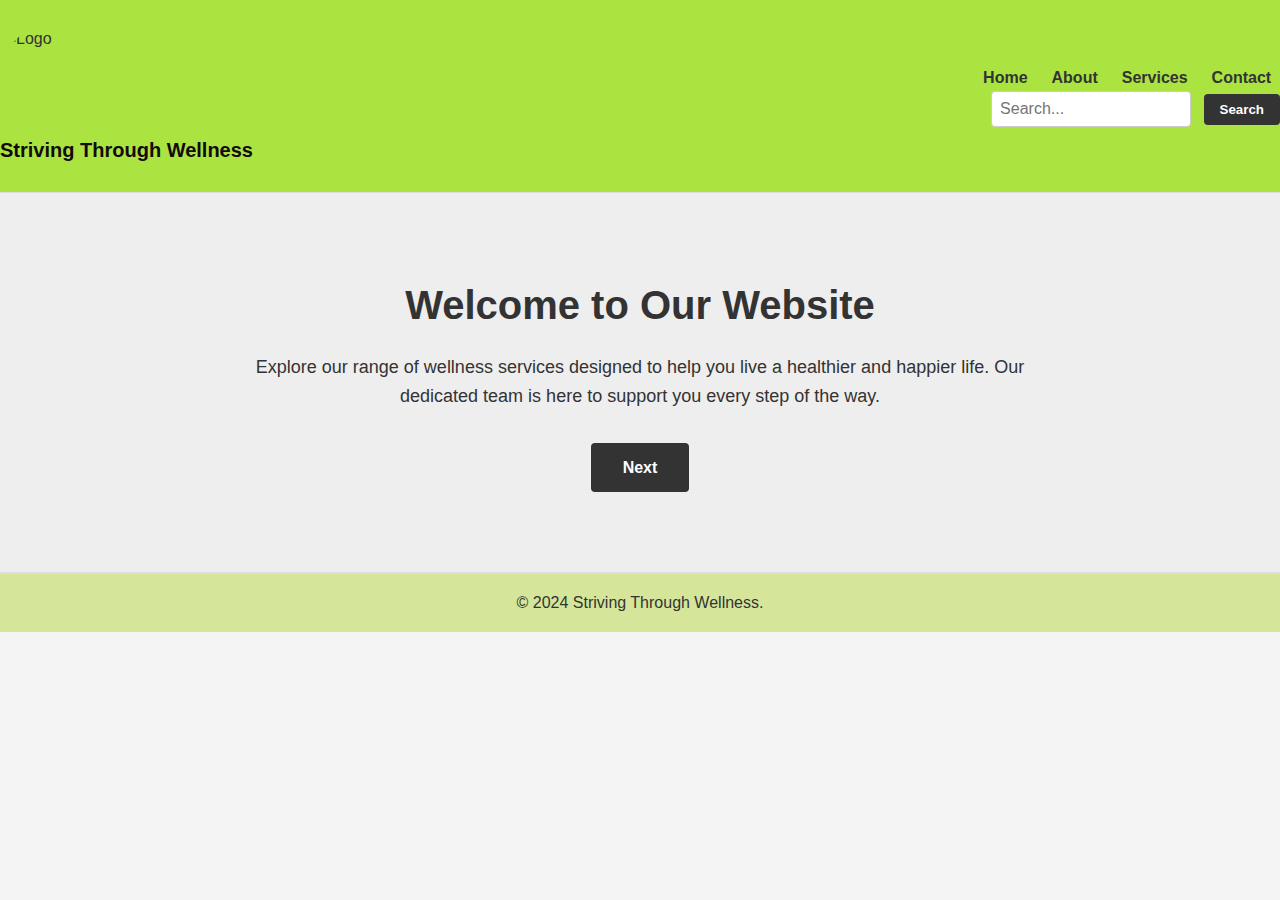
==== Group 4/index.html @ aed7c530 "Add files via upload" ====
<!DOCTYPE html>
<html lang="en">
<head>
    <meta charset="UTF-8">
    <meta name="viewport" content="width=device-width, initial-scale=1.0">
    <title>Striving Through Wellness</title>
    <style>
        /* Basic reset */
        * {
            margin: 0;
            padding: 0;
            box-sizing: border-box;
        }

        body {
            font-family: Arial, sans-serif;
            color: #333;
            line-height: 1.6;
            background-color: #f4f4f4; /* Light background for the whole page */
        }

        header {
            background: #abe441;
            padding: 1rem 0; /* Added padding for better spacing */
            border-bottom: 1px solid #ddd;
        }

        .container {
            width: 100%;
            margin: 10px auto;
            max-width: 1800px; 
            display: flex;
            align-items: center;
            justify-content: space-between; /* Space between logo, nav, and search */
        }

        .logo-wrapper {
            display: flex;
            flex-direction: column;
            align-items: flex-start;
        }

        .logo-wrapper img {
            width: 100px; /* Slightly smaller logo */
            height: 100px; /* Maintain circular aspect */
            border-radius: 50%;
            object-fit: cover;
        }

        .logo-wrapper h1 {
            font-size: 1.25rem;
            color: #130b0b;
            margin-top: 0.5rem;
        }

        nav ul {
            list-style: none;
            display: flex;
            margin-left: auto;
            align-items: center;
        }

        nav ul li {
            margin-left: 1.5rem;
        }

        nav ul li a {
            text-decoration: none;
            color: #333;
            font-weight: bold;
            transition: color 0.3s ease; /* Smooth color transition */
        }

        nav ul li a:hover {
            color: #555; /* Hover color for links */
        }

        .search-wrapper {
            margin-left: 2rem; /* Space between nav and search bar */
        }

        .search-wrapper input[type="text"] {
            padding: 0.5rem;
            font-size: 1rem;
            border: 1px solid #ccc;
            border-radius: 4px;
            width: 200px; /* Adjust width as needed */
            transition: width 0.3s ease; /* Smooth width transition */
        }

        .search-wrapper input[type="text"]:focus {
            width: 250px; /* Expand width on focus */
            outline: none;
            border-color: #abe441; /* Highlight border color */
        }

        .search-wrapper button {
            padding: 0.5rem 1rem;
            background: #333;
            color: #fff;
            border: none;
            border-radius: 4px;
            font-weight: bold;
            cursor: pointer;
            margin-left: 0.5rem;
        }

        .search-wrapper button:hover {
            background: #555;
        }

        .hero {
            background: #eee;
            color: #333;
            text-align: center;
            padding: 5rem 2rem; /* Increased padding for more prominence */
            border-bottom: 1px solid #ddd; /* Added border for separation */
        }

        .hero-content h2 {
            font-size: 2.5rem; /* Larger heading */
            margin-bottom: 1rem;
        }

        .hero-content p {
            font-size: 1.125rem; /* Slightly larger paragraph text */
            margin-bottom: 2rem;
            max-width: 800px; /* Constrain width for readability */
            margin-left: auto;
            margin-right: auto;
        }

        .cta-button {
            display: inline-block;
            padding: 0.75rem 2rem; /* Increased padding for button */
            background: #333;
            color: #fff;
            text-decoration: none;
            border-radius: 4px;
            font-weight: bold;
            transition: background 0.3s ease; /* Smooth background transition */
        }

        .cta-button:hover {
            background: #555;
        }

        footer {
            background: #d5e69a;
            color: #333;
            text-align: center;
            padding: 1rem 2rem; /* Increased padding for footer */
            border-top: 1px solid #ddd;
        }

        footer p {
            margin-bottom: 0;
        }

        /* Responsive styles */
        @media (max-width: 768px) {
            .container {
                flex-direction: column;
                align-items: center;
            }

            nav ul {
                flex-direction: column;
                margin-left: 0;
                padding-top: 1rem;
            }

            nav ul li {
                margin: 0.5rem 0;
            }

            .search-wrapper {
                margin-left: 0;
                margin-top: 1rem;
            }

            .hero-content {
                padding: 3rem 1rem; /* Adjust padding for smaller screens */
            }

            .hero-content h2 {
                font-size: 2rem;
            }

            .hero-content p {
                font-size: 1rem;
            }
        }
        nav ul {
            list-style: none;
            display: flex;
            margin-left: auto; /* Push navigation to the right */
        }

        nav ul li {
            margin-left: 1.5rem;
        }

        nav ul li a {
            text-decoration: none;
            color: #333;
            font-weight: bold;
            position: relative; /* To position the pseudo-element */
            padding-bottom: 0.5rem;
            transition: color 0.3s ease, transform 0.3s ease;
        }

        nav ul li a::after {
            content: "";
            position: absolute;
            left: 0;
            bottom: 0;
            width: 100%;
            height: 2px;
            background: #abe441; /* Green underline */
            transform: scaleX(0);
            transition: transform 0.3s ease;
            transform-origin: bottom right;
        }

        nav ul li a:hover::after {
            transform: scaleX(1);
            transform-origin: bottom left;
        }

        nav ul li a:hover {
            color: #abe441; /* Change text color on hover */
            transform: translateY(-3px); /* Slightly raise the text on hover */
        }
    </style>
</head>
<body>
    <header>
        <div class="container">
            <div class="logo-wrapper">
                <img src="https://scontent.fmnl34-1.fna.fbcdn.net/v/t1.15752-9/456514333_1226619898763255_8788440838344330251_n.jpg?_nc_cat=103&ccb=1-7&_nc_sid=9f807c&_nc_eui2=AeFqS4i-mvmjrWLrJdGM0gIXIVe4uWZSGfohV7i5ZlIZ-qVw4EOr12CCPuQLMUgW5a5Wlubi53Q7g7M8tBgNwiiN&_nc_ohc=qquybV1VspcQ7kNvgENLm20&_nc_ht=scontent.fmnl34-1.fna&oh=03_Q7cD1QFZrYqNe0z2eiHjSnvJ51EhNge495DGnk_Rd0KbdGJfsA&oe=67032177" alt="Logo">
                <h1>Striving Through Wellness</h1>
            </div>
            <nav>
                <ul class="nav-links">
                    <li><a href="#">Home</a></li>
                    <li><a href="#">About</a></li>
                    <li><a href="#">Services</a></li>
                    <li><a href="#">Contact</a></li>
                </ul>
                <div class="search-wrapper">
                    <input type="text" placeholder="Search...">
                    <button type="button">Search</button>
                </div>
            </nav>
        </div>
    </header>

    <section class="hero">
        <div class="hero-content">
            <h2>Welcome to Our Website</h2>
            <p>Explore our range of wellness services designed to help you live a healthier and happier life. Our dedicated team is here to support you every step of the way.</p>
            <a href="#services" class="cta-button">Next</a>
        </div>
    </section>

    <footer>
        <p>&copy; 2024 Striving Through Wellness.</p>
    </footer>
</body>
</html>
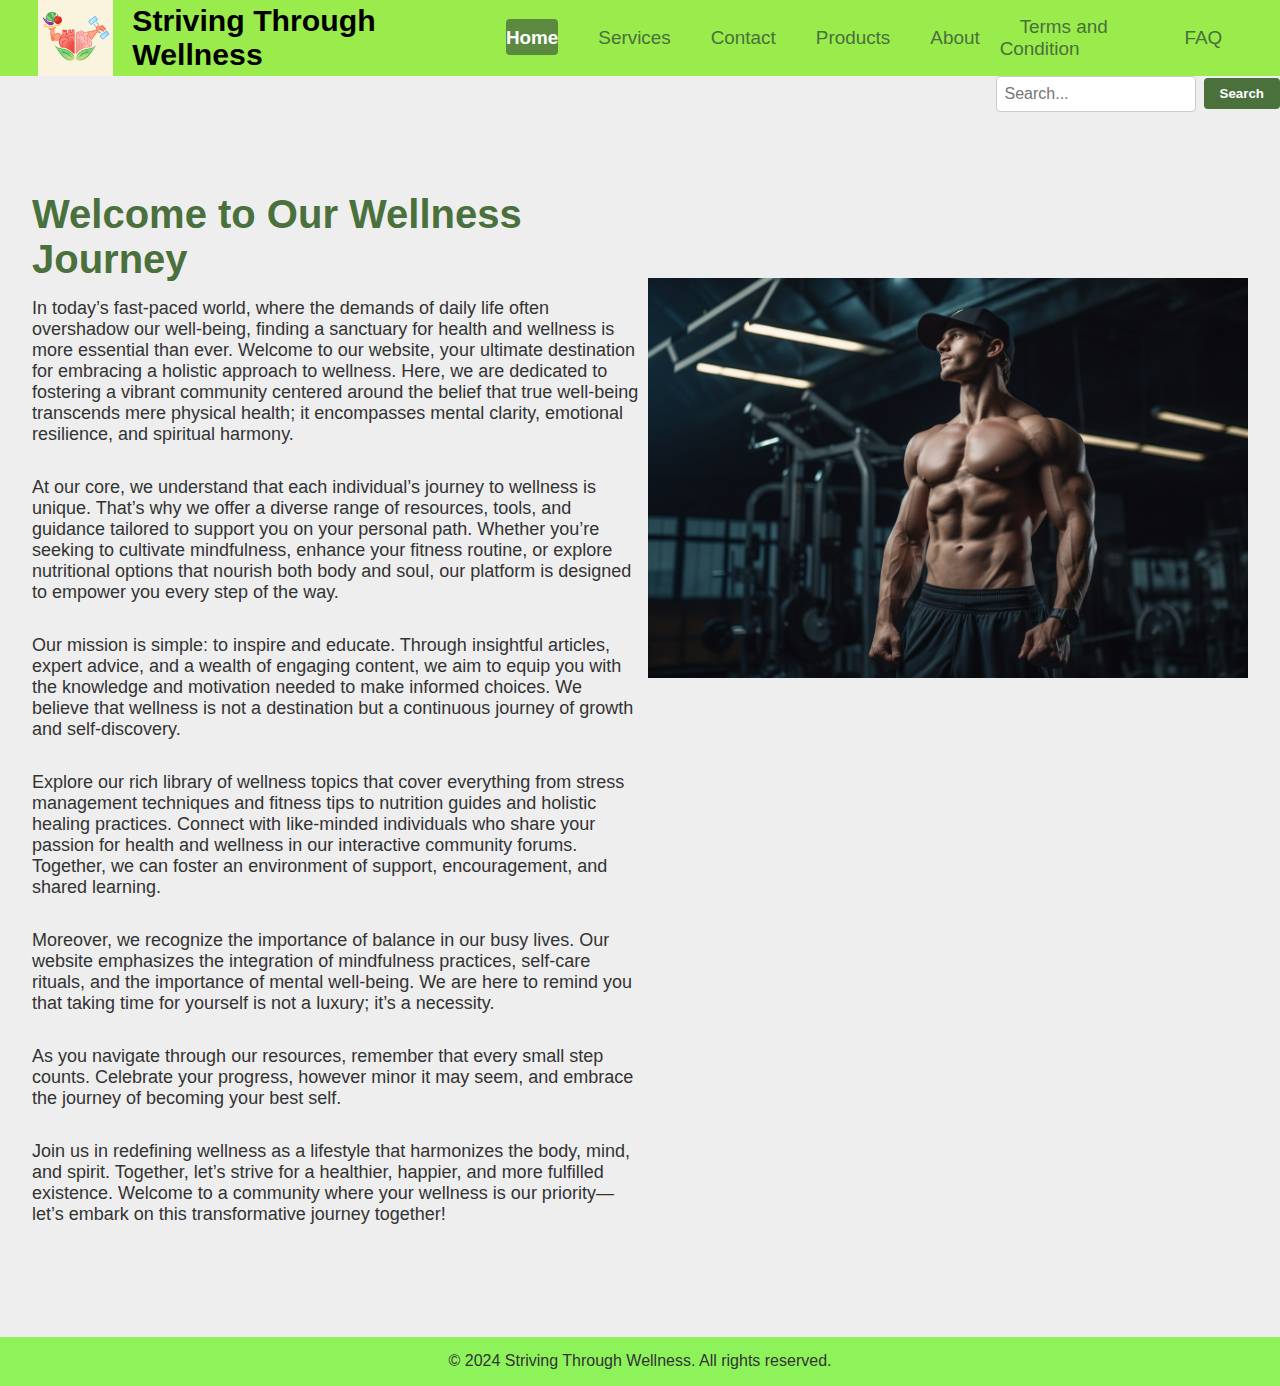
==== commit 52319dcc: "Add files via upload" ====
--- a/Group 4/index.html
+++ b/Group 4/index.html
@@ -4,268 +4,81 @@
     <meta charset="UTF-8">
     <meta name="viewport" content="width=device-width, initial-scale=1.0">
     <title>Striving Through Wellness</title>
-    <style>
-        /* Basic reset */
-        * {
-            margin: 0;
-            padding: 0;
-            box-sizing: border-box;
-        }
-
-        body {
-            font-family: Arial, sans-serif;
-            color: #333;
-            line-height: 1.6;
-            background-color: #f4f4f4; /* Light background for the whole page */
-        }
-
-        header {
-            background: #abe441;
-            padding: 1rem 0; /* Added padding for better spacing */
-            border-bottom: 1px solid #ddd;
-        }
-
-        .container {
-            width: 100%;
-            margin: 10px auto;
-            max-width: 1800px; 
-            display: flex;
-            align-items: center;
-            justify-content: space-between; /* Space between logo, nav, and search */
-        }
-
-        .logo-wrapper {
-            display: flex;
-            flex-direction: column;
-            align-items: flex-start;
-        }
-
-        .logo-wrapper img {
-            width: 100px; /* Slightly smaller logo */
-            height: 100px; /* Maintain circular aspect */
-            border-radius: 50%;
-            object-fit: cover;
-        }
-
-        .logo-wrapper h1 {
-            font-size: 1.25rem;
-            color: #130b0b;
-            margin-top: 0.5rem;
-        }
-
-        nav ul {
-            list-style: none;
-            display: flex;
-            margin-left: auto;
-            align-items: center;
-        }
-
-        nav ul li {
-            margin-left: 1.5rem;
-        }
-
-        nav ul li a {
-            text-decoration: none;
-            color: #333;
-            font-weight: bold;
-            transition: color 0.3s ease; /* Smooth color transition */
-        }
-
-        nav ul li a:hover {
-            color: #555; /* Hover color for links */
-        }
-
-        .search-wrapper {
-            margin-left: 2rem; /* Space between nav and search bar */
-        }
-
-        .search-wrapper input[type="text"] {
-            padding: 0.5rem;
-            font-size: 1rem;
-            border: 1px solid #ccc;
-            border-radius: 4px;
-            width: 200px; /* Adjust width as needed */
-            transition: width 0.3s ease; /* Smooth width transition */
-        }
-
-        .search-wrapper input[type="text"]:focus {
-            width: 250px; /* Expand width on focus */
-            outline: none;
-            border-color: #abe441; /* Highlight border color */
-        }
-
-        .search-wrapper button {
-            padding: 0.5rem 1rem;
-            background: #333;
-            color: #fff;
-            border: none;
-            border-radius: 4px;
-            font-weight: bold;
-            cursor: pointer;
-            margin-left: 0.5rem;
-        }
-
-        .search-wrapper button:hover {
-            background: #555;
-        }
-
-        .hero {
-            background: #eee;
-            color: #333;
-            text-align: center;
-            padding: 5rem 2rem; /* Increased padding for more prominence */
-            border-bottom: 1px solid #ddd; /* Added border for separation */
-        }
-
-        .hero-content h2 {
-            font-size: 2.5rem; /* Larger heading */
-            margin-bottom: 1rem;
-        }
-
-        .hero-content p {
-            font-size: 1.125rem; /* Slightly larger paragraph text */
-            margin-bottom: 2rem;
-            max-width: 800px; /* Constrain width for readability */
-            margin-left: auto;
-            margin-right: auto;
-        }
-
-        .cta-button {
-            display: inline-block;
-            padding: 0.75rem 2rem; /* Increased padding for button */
-            background: #333;
-            color: #fff;
-            text-decoration: none;
-            border-radius: 4px;
-            font-weight: bold;
-            transition: background 0.3s ease; /* Smooth background transition */
-        }
-
-        .cta-button:hover {
-            background: #555;
-        }
-
-        footer {
-            background: #d5e69a;
-            color: #333;
-            text-align: center;
-            padding: 1rem 2rem; /* Increased padding for footer */
-            border-top: 1px solid #ddd;
-        }
-
-        footer p {
-            margin-bottom: 0;
-        }
-
-        /* Responsive styles */
-        @media (max-width: 768px) {
-            .container {
-                flex-direction: column;
-                align-items: center;
-            }
-
-            nav ul {
-                flex-direction: column;
-                margin-left: 0;
-                padding-top: 1rem;
-            }
-
-            nav ul li {
-                margin: 0.5rem 0;
-            }
-
-            .search-wrapper {
-                margin-left: 0;
-                margin-top: 1rem;
-            }
-
-            .hero-content {
-                padding: 3rem 1rem; /* Adjust padding for smaller screens */
-            }
-
-            .hero-content h2 {
-                font-size: 2rem;
-            }
-
-            .hero-content p {
-                font-size: 1rem;
-            }
-        }
-        nav ul {
-            list-style: none;
-            display: flex;
-            margin-left: auto; /* Push navigation to the right */
-        }
-
-        nav ul li {
-            margin-left: 1.5rem;
-        }
-
-        nav ul li a {
-            text-decoration: none;
-            color: #333;
-            font-weight: bold;
-            position: relative; /* To position the pseudo-element */
-            padding-bottom: 0.5rem;
-            transition: color 0.3s ease, transform 0.3s ease;
-        }
-
-        nav ul li a::after {
-            content: "";
-            position: absolute;
-            left: 0;
-            bottom: 0;
-            width: 100%;
-            height: 2px;
-            background: #abe441; /* Green underline */
-            transform: scaleX(0);
-            transition: transform 0.3s ease;
-            transform-origin: bottom right;
-        }
-
-        nav ul li a:hover::after {
-            transform: scaleX(1);
-            transform-origin: bottom left;
-        }
-
-        nav ul li a:hover {
-            color: #abe441; /* Change text color on hover */
-            transform: translateY(-3px); /* Slightly raise the text on hover */
-        }
-    </style>
+    <link rel="stylesheet" href="style.css">
+    <link rel="stylesheet" href="https://cdnjs.cloudflare.com/ajax/libs/animate.css/4.1.1/animate.min.css"/>
 </head>
 <body>
     <header>
         <div class="container">
             <div class="logo-wrapper">
-                <img src="https://scontent.fmnl34-1.fna.fbcdn.net/v/t1.15752-9/456514333_1226619898763255_8788440838344330251_n.jpg?_nc_cat=103&ccb=1-7&_nc_sid=9f807c&_nc_eui2=AeFqS4i-mvmjrWLrJdGM0gIXIVe4uWZSGfohV7i5ZlIZ-qVw4EOr12CCPuQLMUgW5a5Wlubi53Q7g7M8tBgNwiiN&_nc_ohc=qquybV1VspcQ7kNvgENLm20&_nc_ht=scontent.fmnl34-1.fna&oh=03_Q7cD1QFZrYqNe0z2eiHjSnvJ51EhNge495DGnk_Rd0KbdGJfsA&oe=67032177" alt="Logo">
-                <h1>Striving Through Wellness</h1>
+                <img src="LOGOG4.jpg" alt="Logo" class="header-logo">
+                <h1 class="STW">Striving Through Wellness</h1>
             </div>
-            <nav>
+            <nav class="nav-container">
                 <ul class="nav-links">
-                    <li><a href="#">Home</a></li>
-                    <li><a href="#">About</a></li>
-                    <li><a href="#">Services</a></li>
-                    <li><a href="#">Contact</a></li>
+                    <li><a href="index.html" class="active">Home</a></li>
+                    <li><a href="service.html">Services</a></li>
+                    <li><a href="contacts.html">Contact</a></li>
+                    <li><a href="products.html">Products</a></li>
+                    <li><a href="about.html">About</a></li>
+                    <li><a href="termsandcondition.html">Terms and Condition</a></li>
+                    <li><a href="FAQ.html">FAQ</a></li>
                 </ul>
-                <div class="search-wrapper">
-                    <input type="text" placeholder="Search...">
-                    <button type="button">Search</button>
-                </div>
             </nav>
         </div>
     </header>
 
-    <section class="hero">
-        <div class="hero-content">
-            <h2>Welcome to Our Website</h2>
-            <p>Explore our range of wellness services designed to help you live a healthier and happier life. Our dedicated team is here to support you every step of the way.</p>
-            <a href="#services" class="cta-button">Next</a>
+    <div class="search-bar">
+        <input type="text" placeholder="Search...">
+        <button type="button">Search</button>
+    </div>
+
+    <section class="body">
+        <div class="body-content">
+            <h2 class="animate__animated">Welcome to Our Wellness Journey</h2>
+            <p class="animate__animated">In today’s fast-paced world, where the demands of daily life often overshadow our well-being, finding a sanctuary for health and wellness is more essential than ever. Welcome to our website, your ultimate destination for embracing a holistic approach to wellness. Here, we are dedicated to fostering a vibrant community centered around the belief that true well-being transcends mere physical health; it encompasses mental clarity, emotional resilience, and spiritual harmony.</p>
+
+            <p class="animate__animated">At our core, we understand that each individual’s journey to wellness is unique. That’s why we offer a diverse range of resources, tools, and guidance tailored to support you on your personal path. Whether you’re seeking to cultivate mindfulness, enhance your fitness routine, or explore nutritional options that nourish both body and soul, our platform is designed to empower you every step of the way.</p>
+        
+            <p class="animate__animated">Our mission is simple: to inspire and educate. Through insightful articles, expert advice, and a wealth of engaging content, we aim to equip you with the knowledge and motivation needed to make informed choices. We believe that wellness is not a destination but a continuous journey of growth and self-discovery.</p>
+        
+            <p class="animate__animated">Explore our rich library of wellness topics that cover everything from stress management techniques and fitness tips to nutrition guides and holistic healing practices. Connect with like-minded individuals who share your passion for health and wellness in our interactive community forums. Together, we can foster an environment of support, encouragement, and shared learning.</p>
+        
+            <p class="animate__animated">Moreover, we recognize the importance of balance in our busy lives. Our website emphasizes the integration of mindfulness practices, self-care rituals, and the importance of mental well-being. We are here to remind you that taking time for yourself is not a luxury; it’s a necessity.</p>
+        
+            <p class="animate__animated">As you navigate through our resources, remember that every small step counts. Celebrate your progress, however minor it may seem, and embrace the journey of becoming your best self.</p>
+        
+            <p class="animate__animated">Join us in redefining wellness as a lifestyle that harmonizes the body, mind, and spirit. Together, let’s strive for a healthier, happier, and more fulfilled existence. Welcome to a community where your wellness is our priority—let’s embark on this transformative journey together!</p>
         </div>
+        <img src="GYM.png" alt="Gym Image" class="body-image">
     </section>
 
     <footer>
-        <p>&copy; 2024 Striving Through Wellness.</p>
+        <p>&copy; 2024 Striving Through Wellness. All rights reserved.</p>
     </footer>
+
+    <script>
+        document.addEventListener('DOMContentLoaded', function () {
+            const sections = document.querySelectorAll('.body-content p, .body-content h2');
+            const options = {
+                root: null,
+                rootMargin: '0px',
+                threshold: 0.1
+            };
+
+            const observer = new IntersectionObserver((entries) => {
+                entries.forEach(entry => {
+                    if (entry.isIntersecting) {
+                        entry.target.classList.add('animate__fadeInUp');
+                        observer.unobserve(entry.target);
+                    }
+                });
+            }, options);
+
+            sections.forEach(section => {
+                observer.observe(section);
+            });
+        });
+    </script>
 </body>
-</html>+</html>
--- a/Group 4/style.css
+++ b/Group 4/style.css
@@ -0,0 +1,195 @@
+* {
+    padding: 0;
+    margin: 0;
+    box-sizing: border-box;
+}
+
+body {
+    font-family: 'Trebuchet MS', sans-serif;
+    background-color: #000000; 
+    color: #99ec4c;
+}
+
+header {
+    width: 100%;
+    height: 2cm; 
+    background-color: #99ec4c;
+    position: sticky;
+    top: 0;
+    z-index: 100;
+}
+
+.container {
+    display: flex;
+    align-items: center;
+    justify-content: space-between;
+    max-width: 1500px;
+    margin: 0 auto;
+    padding: 0 1cm;
+}
+
+.logo-wrapper {
+    display: flex;
+    align-items: center;
+}
+
+.header-logo {
+    height: 2cm; 
+    margin-right: .5cm; 
+}
+
+.STW {
+    color: #000000; 
+    font-size: .8cm; 
+    font-weight: bold;
+}
+
+.nav-container {
+    margin-left: auto; 
+}
+
+.nav-links {
+    display: flex;
+    align-items: center; 
+}
+
+.nav-links a {
+    font-size: .5cm; 
+    color: #4a703c; 
+    margin: 0 20px;
+    text-decoration: none;
+    padding: .2cm 0; 
+    transition: color 0.3s, transform 0.3s ease, background-color 0.3s, box-shadow 0.3s;
+}
+
+.nav-links a:hover {
+    color: #ffffff; 
+    background-color: rgba(74, 112, 60, 0.7); 
+    border-radius: 4px; 
+    box-shadow: 0 4px 12px rgba(0, 0, 0, 0.4); 
+    transform: translateY(-2px);
+}
+.nav-links a.active {
+    color: #ffffff; 
+    font-weight: bold;
+    background-color: rgba(74, 112, 60, 0.8); 
+    border-radius: 4px; 
+}
+
+.search-bar {
+    display: flex;
+    align-items: center; 
+    background-color: #eee;
+    justify-content: right;
+}
+
+.search-bar input[type="text"] {
+    padding: 0.5rem;
+    font-size: 1rem;
+    border: 1px solid #ccc;
+    border-radius: 4px;
+    width: 200px;
+    transition: width 0.3s ease; 
+}
+
+.search-bar input[type="text"]:focus {
+    width: 250px; 
+    outline: none;
+    border-color: #4a703c; 
+}
+
+.search-bar button {
+    padding: 0.5rem 1rem;
+    background: #4a703c; 
+    color: #ffffff; 
+    border: none;
+    border-radius: 4px;
+    font-weight: bold;
+    cursor: pointer;
+    margin-left: 0.5rem;
+    transition: background 0.3s ease;
+}
+
+.search-bar button:hover {
+    background: #6bbf7b; 
+}
+
+.body {
+    display: flex;
+    justify-content: space-between;
+    align-items: center; 
+    padding: 5rem 2rem; 
+    background: #eee;
+    color: #333;
+}
+
+.body-content {
+    max-width: 50%;
+}
+
+.body-content h2 {
+    font-size: 2.5rem; 
+    margin-bottom: 1rem;
+    color: #4a703c; 
+}
+
+.body-content p {
+    font-size: 1.125rem; 
+    margin-bottom: 2rem;
+}
+
+.body-image {
+    height: 400px; 
+    width: auto;
+    max-width: 100%; 
+    margin-bottom: 13cm;
+}
+
+footer {
+    width: 100%;
+    height: 1.3cm; 
+    background-color: #8ef35b; 
+    display: flex;
+    justify-content: center;
+    align-items: center;
+    color: #333333; 
+    font-size: 1rem;
+}
+
+@media (max-width: 768px) {
+    .container {
+        flex-direction: column;
+        align-items: center;
+    }
+
+    .body {
+        flex-direction: column;
+        text-align: center; 
+    }
+
+    .body-content {
+        padding: 3rem 1rem; 
+    }
+
+    .body-content h2 {
+        font-size: 2rem;
+    }
+
+    .body-content p {
+        font-size: 1rem;
+    }
+
+    .search-bar {
+        margin-top: 1rem; 
+        margin-left: 0;
+    }
+
+    .nav-links {
+        flex-direction: column;
+        align-items: center; 
+    }
+
+    .nav-links a {
+        margin: 10px 0; 
+    }
+}
